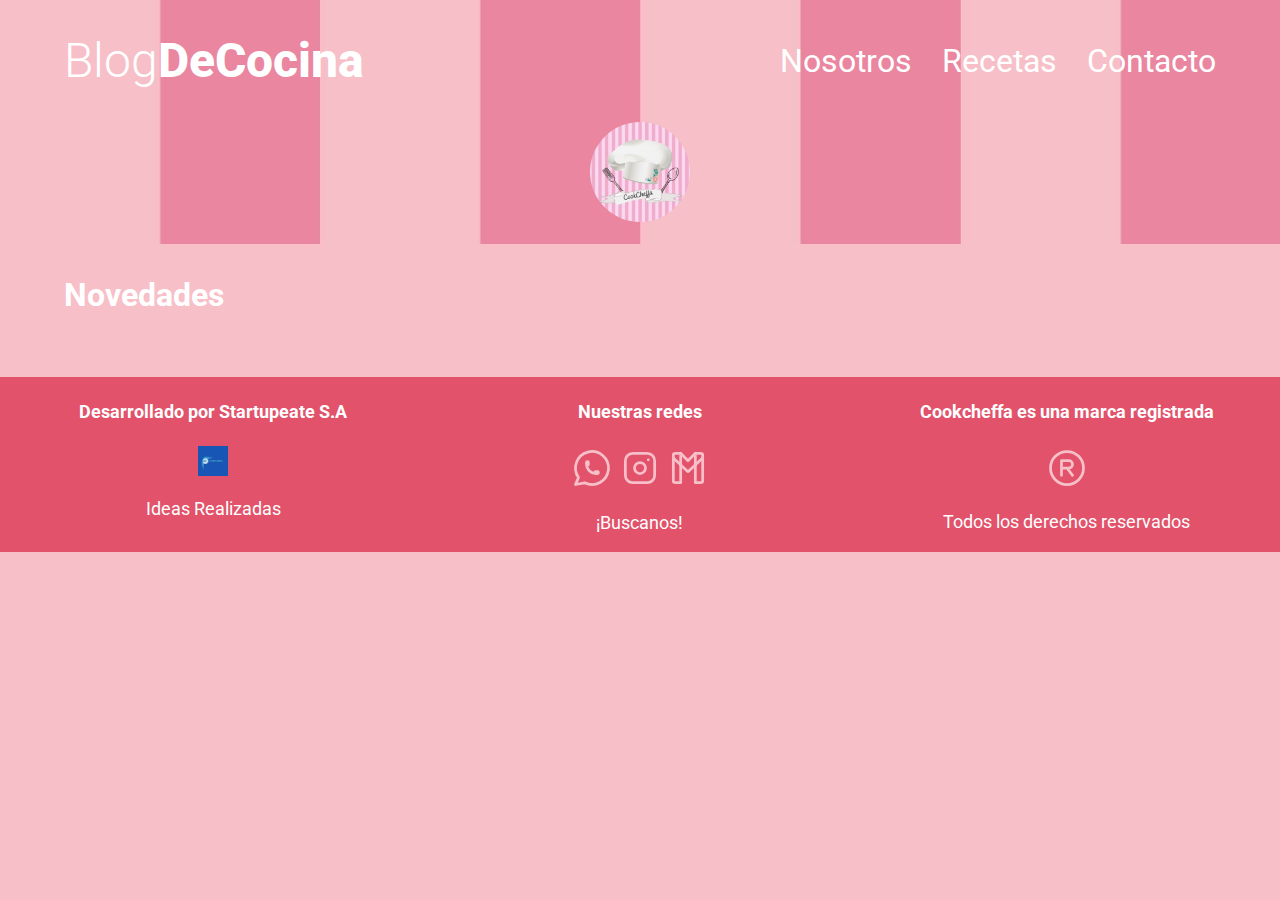
==== html/contacto.html @ c1bd3c8e "Completando la pagina" ====
<!DOCTYPE html>
<html lang="es">

<head>
    <meta charset="UTF-8">
    <meta http-equiv="X-UA-Compatible" content="IE=edge">
    <meta name="viewport" content="width=device-width, initial-scale=1.0">
    <link rel="stylesheet" href="../css/normalize.css">
    <link rel="stylesheet" href="../css/style.css">
    <link rel="shortcut icon" href="../img/logo.jpg">
    <title>Cookcheffa</title>
</head>

<body>
    <header class="header no-margin no-padding">
        <div class="contenedor">
            <div class="barra">
                <a class="logo" href="../index.html">
                    <h1 class="logo-nombre">Blog<span class="logo-bold">DeCocina</span></h1>
                </a>
                <nav class="navbar">
                    <a href="nosotros.html" class="navegacion-enlace">Nosotros</a>
                    <a href="recetas.html" class="navegacion-enlace">Recetas</a>
                    <a href="contacto.html" class="navegacion-enlace">Contacto</a>
                </nav>
            </div>
            <div class="imagen1">
                <img class="logo-img" src="../img/logo.jpg" alt="logo">
            </div>
        </div>
        </div>
    </header>
    <div class="contenedor2 contenido-principal">
        <main class="blog">
            <h3>Novedades</h3>
        </main>
    </div>
    <footer class="footer contenedor3">
        <div class="desarrolladora ">
            <h4>Desarrollado por Startupeate S.A</h4>
            <a href="https://startupeate.netlify.app/" target="_blank">
                <img src="../img/startupeate.webp" class="img-des" alt="logo desarrolladora">
            </a>
            <p>Ideas Realizadas</p>
        </div>
        <div class="desarrolladora ">
            <h4>Nuestras redes</h4>
            <a href="https://web.whatsapp.com/" target="_blank">
                <svg xmlns="http://www.w3.org/2000/svg" class="icon icon-tabler icon-tabler-brand-whatsapp" width="44"
                    height="44" viewBox="0 0 24 24" stroke-width="1.5" stroke="rgb(247, 191, 200)" fill="none"
                    stroke-linecap="round" stroke-linejoin="round">
                    <path stroke="none" d="M0 0h24v24H0z" fill="none" />
                    <path d="M3 21l1.65 -3.8a9 9 0 1 1 3.4 2.9l-5.05 .9" />
                    <path
                        d="M9 10a0.5 .5 0 0 0 1 0v-1a0.5 .5 0 0 0 -1 0v1a5 5 0 0 0 5 5h1a0.5 .5 0 0 0 0 -1h-1a0.5 .5 0 0 0 0 1" />
                </svg>
            </a>
            <a href="https://www.instagram.com/cookcheffa/" target="_blank">
                <svg xmlns="http://www.w3.org/2000/svg" class="icon icon-tabler icon-tabler-brand-instagram" width="44"
                    height="44" viewBox="0 0 24 24" stroke-width="1.5" stroke="rgb(247, 191, 200)" fill="none"
                    stroke-linecap="round" stroke-linejoin="round">
                    <path stroke="none" d="M0 0h24v24H0z" fill="none" />
                    <rect x="4" y="4" width="16" height="16" rx="4" />
                    <circle cx="12" cy="12" r="3" />
                    <line x1="16.5" y1="7.5" x2="16.5" y2="7.501" />
                </svg>
            </a>
            <a href="mailto:cookcheffa@gmail.com">
                <svg xmlns="http://www.w3.org/2000/svg" class="icon icon-tabler icon-tabler-brand-gmail" width="44"
                    height="44" viewBox="0 0 24 24" stroke-width="1.5" stroke="rgb(247, 191, 200)" fill="none"
                    stroke-linecap="round" stroke-linejoin="round">
                    <path stroke="none" d="M0 0h24v24H0z" fill="none" />
                    <path d="M16 20h3a1 1 0 0 0 1 -1v-14a1 1 0 0 0 -1 -1h-3v16z" />
                    <path d="M5 20h3v-16h-3a1 1 0 0 0 -1 1v14a1 1 0 0 0 1 1z" />
                    <path d="M16 4l-4 4l-4 -4" />
                    <path d="M4 6.5l8 7.5l8 -7.5" />
                </svg>
            </a>
            <p>¡Buscanos!</p>
        </div>
        <div class="desarrolladora ">
            <h4>Cookcheffa es una marca registrada</h4>
            <svg xmlns="http://www.w3.org/2000/svg" class="icon icon-tabler icon-tabler-registered" width="44"
                height="44" viewBox="0 0 24 24" stroke-width="1.5" stroke="rgb(247, 191, 200)" fill="none"
                stroke-linecap="round" stroke-linejoin="round">
                <path stroke="none" d="M0 0h24v24H0z" fill="none" />
                <circle cx="12" cy="12" r="9" />
                <path d="M9 16v-8h4a2 2 0 0 1 0 4h-4m3 0l3 4" />
            </svg>
            <p>Todos los derechos reservados</p>
        </div>
    </footer>
</body>

</html>
---- css/style.css ----
@import url('https://fonts.googleapis.com/css2?family=Roboto:wght@300&display=swap');

:root {
    --rosa: rgb(247, 191, 200);
    --fucsia: rgb(226, 82, 106);
    --verde: rgb(102, 184, 126);
    --verde2: rgb(63, 179, 88);
    --azules: #008B8B;
    --blanco: rgb(255, 255, 255);
    --gris1: rgb(160, 158, 158);
    --fondo: rgba(0, 0, 0, 0.40);
    --fondo2: rgba(247, 191, 200, .75);
}

html {
    overflow-x: hidden;
    box-sizing: border-box;
    font-size: 62.5%;
}

*,
*:before,
*:after {
    box-sizing: inherit;
}

body {
    background-color: var(--rosa);
}


.contenedor {
    width: min(90%, 120rem);
    margin: 0 auto;
    text-align: center;
}

.contenedor2 {
    width: min(90%, 120rem);
    margin: 0 auto;
}

@media (max-width: 768px) {

    .contenedor,
    .contenedor2 {
        text-align: center;
    }
}

a {
    text-decoration: none;
}

h1,
h2,
h3,
h4,
h5,
h6,
p,
a {
    font-family: 'Roboto', sans-serif;
    color: var(--blanco);
    line-height: 1.2;
}

h1 {
    font-size: 4.8rem;
    color: var(--blanco);
}

h2 {
    font-size: 4rem;
}

h3 {
    font-size: 3.2rem;
}

h4 {
    font-size: 2.8rem;
}

p {
    font-size: 1.8rem;
}

img {
    max-width: 100%;
}

a {
    text-decoration: none;
    color: var(--blanco);
    font-size: 1.5rem;
}

/** Utilidades **/
.no-margin {
    margin: 0;
}

.no-padding {
    padding: 0;
}

.centrar-texto {
    text-align: center;
}

.header {
    align-items: center;
    background-image: url(../img/Banner\ rosa.jpg);
    background-position: center center;
    background-repeat: repeat;
    background-size: cover;
    height: auto;
}

.header-texto {
    color: var(--blanco);
    padding: 25px;
}

@media (min-width: 768px) {
    .barra {
        display: flex;
        justify-content: space-between;
        align-items: center;
    }
}

.logo h1 {
    font-family: 'Roboto', sans-serif;
}

@media (max-width: 768px) {
    .logo h1 {
        font-size: 2.5rem;
        text-align: center;
        margin-bottom: 1.5rem;
    }
}

.logo-nombre {
    font-weight: 300;
}

.logo-bold {
    font-weight: 800;
}

.logo-img {
    width: 100px;
    height: 100px;
    border-radius: 50%;
    margin-bottom: 2rem;
}

@media (max-width: 768px) {
    .logo-img {
        display: none;
    }
}

.navegacion-enlace {
    display: block;
    text-align: center;
    font-size: 3.2rem;
    color: var(--blanco);
    text-decoration: none;
    text-transform: capitalize;
}

.navegacion-enlace:hover,
.logo h1:hover {
    color: var(--fucsia);
}

@media(min-width: 768px) {
    .navbar {
        display: flex;
        gap: 3rem
    }
}

@media(max-width: 768px) {
    .navbar {
        display: flex;
        gap: 3rem
    }

    .navbar a {
        font-size: 2rem;
        text-align: center;
    }
}

@media (min-width: 768px) {
    .contenido-principal {
        display: grid;
        grid-template-columns: 2fr 1fr;
        column-gap: 4rem;
    }
}

.entrada {
    margin-bottom: 2rem;

}

.entrada:last-of-type {
    border: none;
    margin-bottom: 0;
}

.boton,
.boton2 {
    display: block;
    font-family: 'Roboto', sans-serif;
    color: var(--blanco);
    text-align: center;
    padding: 1rem 3rem;
    font-size: 1.8rem;
    text-transform: capitalize;
    font-weight: 700;
    margin-bottom: 2rem;
    border: none;
}

.boton2 {
    width: 280px;
}

.entrada-contenido {
    color: var(--blanco);
}

@media (min-width: 768px) {
    .boton {
        display: inline-block;
        width: 700px;
    }

    .entrada-imagen {
        width: 700px;
    }

    .entrada-contenido {
        width: 700px;
    }
}

.boton:hover {
    cursor: pointer;
}

.articulo {
    color: var(--blanco);
}

.boton-primario {
    background-color: var(--fucsia);
}

.boton-secundario {
    background-color: var(--fucsia);
}

.cursos {
    width: 280px;
    padding: 0;
    list-style: none;
    border-bottom: 1px solid var(--fucsia);
}

.widget-curso {
    border-bottom: 1px solid var(--gris);
    margin-bottom: 2rem;
}

.widget-curso:last-of-type {
    border: none;
    margin-bottom: 0;
}

.widget-curso-label {
    font-family: 'Roboto', sans-serif;
    color: var(--blanco);
    font-weight: bold;
}

.widget-curso-info {
    font-family: 'Roboto', sans-serif;
    color: var(--blanco);
    font-weight: normal;
}

.widget-curso-label,
.widget-curso-info {
    font-size: 2rem;
}

@media screen and (max-width: 768px) {
    .aside-bar {
        display: flex;
        flex-direction: column;
        align-items: center;
    }
}

@media screen and (max-width: 768px) {
    .navbar {
        display: flex;
        flex-direction: row;
        justify-content: space-between;
    }
}



/*footer*/

.contenedor3 {
    margin-top: 3rem;
    display: grid;
    grid-template-columns: 1fr 1fr 1fr;
    background-color: var(--fucsia);
    justify-content: center;
}


.desarrolladora {
    text-align: center;
}

.img-des {
    width: 30px;
    height: 30px;
    text-align: center;
}

.desarrolladora h4 {
    font-size: 1.8rem;
}

@media (max-width: 768px) {
    .contenedor3 {
        grid-template-columns: 1fr;
    }

    .desarrolladora {
        margin: 0 2rem;
        border-bottom: solid 1rem var(rosa);
    }
}

/*Nosotros*/
.ent-cont {
    display: flex;
    flex-direction: row;
    margin-top: 4rem;
    background-image: url(../img/productos-panaderia-perfectamente-organizados_23-2150168243.avif);
    background-size: contain;
    background-repeat: repeat;
    background-color: var(--fondo);
}

.cuerpo {
    flex: 1;
    background-color: var(--fondo);
    padding: 2rem;
}

.d-block {
    height: 600px;
    margin-bottom: 4rem;
}

@media screen and (max-width:768px) {
    .d-block {
        width: auto;
        height: auto;
    }

}
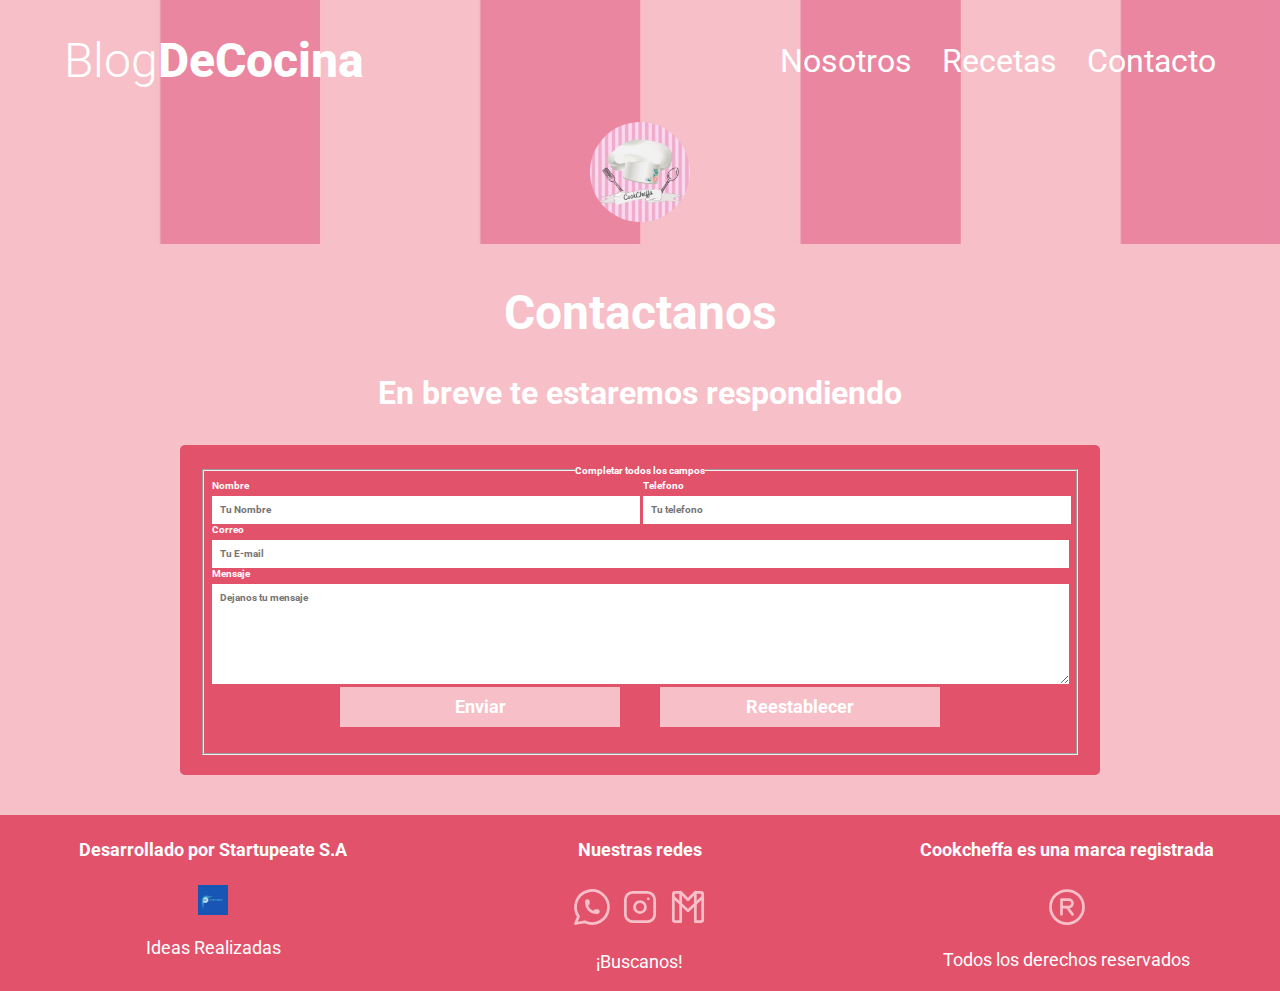
==== commit 20c9735d: "Formulario de contacto" ====
--- a/html/contacto.html
+++ b/html/contacto.html
@@ -30,9 +30,40 @@
         </div>
         </div>
     </header>
-    <div class="contenedor2 contenido-principal">
-        <main class="blog">
-            <h3>Novedades</h3>
+    <div class="contenedor-formulario">
+        <main class="main-contenedor">
+            <h1 class="centrar-texto">Contactanos</h1>
+                <section>
+                    <h3 class="centrar-texto">En breve te estaremos respondiendo</h3>
+                    <form class="formulario">
+                        <fieldset>
+                            <legend>Completar todos los campos</legend>
+                            <div class="contenedor-campo">
+                                <div class="campo">
+                                    <label for="Nombre">Nombre</label>
+                                    <input class="input-text" type="text" placeholder="Tu Nombre" />
+                                </div>
+                                <div class="campo">
+                                    <label for="Telefono">Telefono</label>
+                                    <input class="input-text" type="number" placeholder="Tu telefono" />
+                                </div>
+                            </div>
+                            <div class="campo">
+                                <label for="Email">Correo</label>
+                                <input class="input-text" type="email" placeholder="Tu E-mail" />
+                            </div>
+                            <div class="campo">
+                                <label for="Texto">Mensaje</label>
+                                <textarea class="input-text area" name="Mensaje"
+                                    placeholder="Dejanos tu mensaje"></textarea>
+                            </div>
+                            <div class="flex">
+                                <a href="#"><input class="boton2 boton-contacto centrar-texto type="submit" value="Enviar" /></a>
+                                <a href="#"><input class="boton2 boton-contacto centrar-texto type="submit" value="Reestablecer" /></a>
+                            </div>
+                        </fieldset>
+                    </form>
+                </section>
         </main>
     </div>
     <footer class="footer contenedor3">
--- a/css/style.css
+++ b/css/style.css
@@ -216,7 +216,7 @@
 }
 
 .boton,
-.boton2 {
+.boton2, .boton3 {
     display: block;
     font-family: 'Roboto', sans-serif;
     color: var(--blanco);
@@ -383,5 +383,90 @@
         width: auto;
         height: auto;
     }
-
+}
+
+/*formulario*/
+.main-contenedor{
+    margin:4rem 18rem;
+}
+.formulario {
+    background-color: var(--fucsia);
+    width: auto;
+    padding: 20px;
+    border-radius: 0.5rem;
+    margin-bottom: 10px;
+    font-family: 'Roboto', sans-serif;
+}
+
+.formulario legend {
+    color: var(--blanco);
+    text-align: center;
+    font-weight: bold;
+}
+
+@media (min-width: 768px) {
+    .contenedor-campo {
+        display: grid;
+        grid-template-columns: 50% 50%;
+        column-gap: 0.25rem;
+    }
+}
+
+.campo label {
+    color: var(--blanco);
+    font-weight: bold;
+    margin-bottom: 0.5rem;
+    display: block;
+}
+
+.input-text {
+    color: var(--blanco);
+    font-weight: bold;
+    width: 100%;
+    border: none;
+    padding: 0.8rem;
+}
+
+.area {
+    height: 100px;
+}
+
+.flex {
+    display: flex;
+    justify-content: center;
+    gap:4rem;
+}
+
+.boton-contacto{
+    background-color: var(--rosa);
+}
+
+@media (max-width: 480px) {
+    h1 {
+        font-weight: 600;
+        font-size: medium;
+    }
+
+    span {
+        font-size: small;
+    }
+}
+
+@media (max-width: 768px) {
+    .main-contenedor {
+        width: 100%;
+        margin: auto;
+        padding: 5px;
+    }
+}
+
+
+@media (max-width: 768px) {
+    .formulario {
+        width: auto;
+    }
+
+    .alineacion-derecha {
+        justify-content: center;
+    }
 }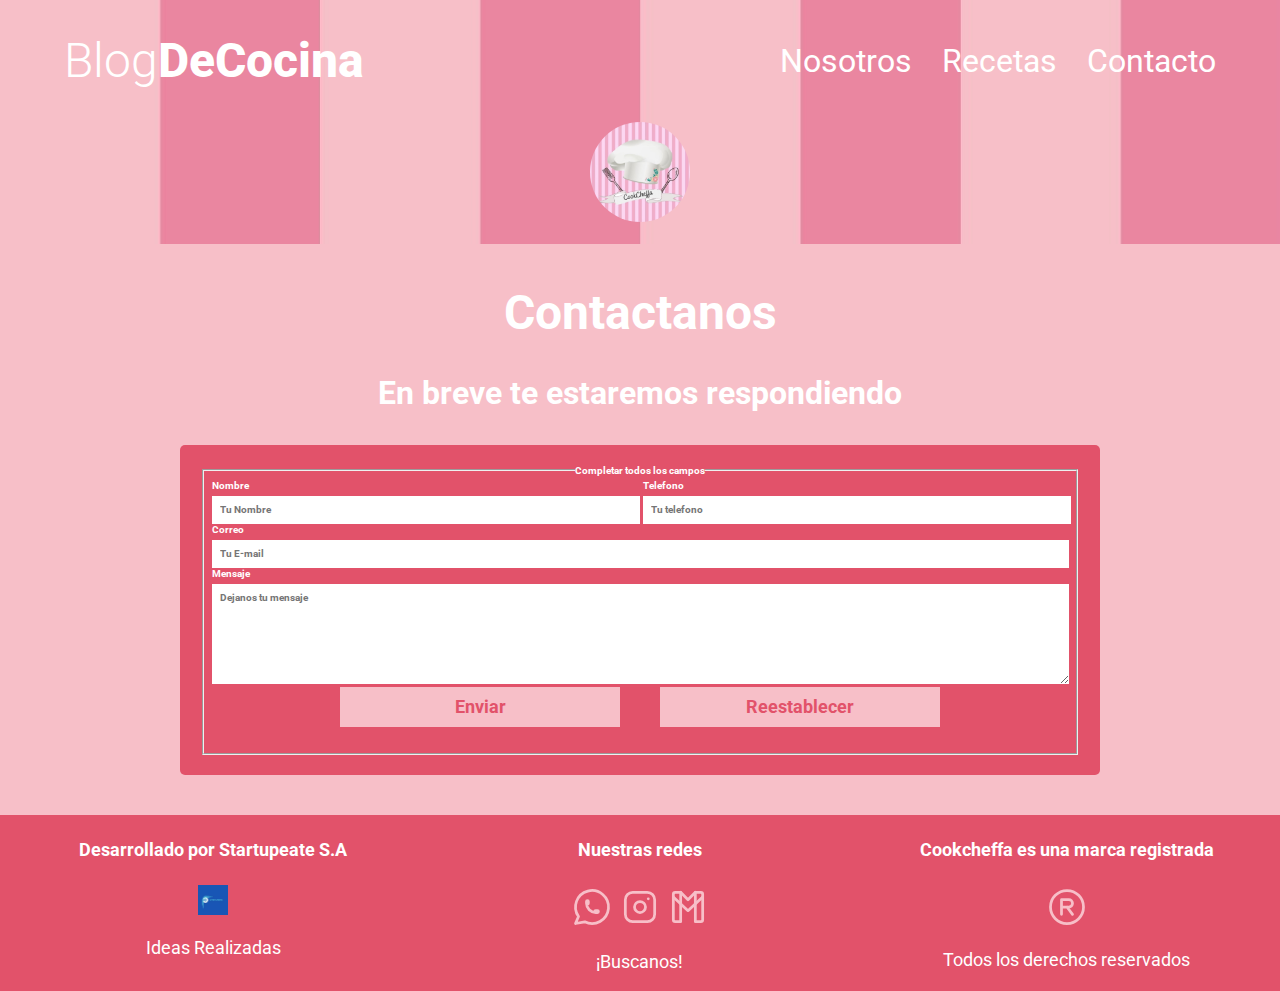
==== commit fa8db726: "depuracion css" ====
--- a/html/contacto.html
+++ b/html/contacto.html
@@ -32,7 +32,7 @@
     </header>
     <div class="contenedor-formulario">
         <main class="main-contenedor">
-            <h1 class="centrar-texto">Contactanos</h1>
+            <h1 class="centrar-texto titulo">Contactanos</h1>
                 <section>
                     <h3 class="centrar-texto">En breve te estaremos respondiendo</h3>
                     <form class="formulario">
@@ -58,8 +58,8 @@
                                     placeholder="Dejanos tu mensaje"></textarea>
                             </div>
                             <div class="flex">
-                                <a href="#"><input class="boton2 boton-contacto centrar-texto type="submit" value="Enviar" /></a>
-                                <a href="#"><input class="boton2 boton-contacto centrar-texto type="submit" value="Reestablecer" /></a>
+                                <a href="#"><input class="boton2 boton-contacto centrar-texto" type="submit" value="Enviar" /></a>
+                                <a href="#"><input class="boton2 boton-contacto centrar-texto" type="submit" value="Reestablecer" /></a>
                             </div>
                         </fieldset>
                     </form>
--- a/css/style.css
+++ b/css/style.css
@@ -3,13 +3,8 @@
 :root {
     --rosa: rgb(247, 191, 200);
     --fucsia: rgb(226, 82, 106);
-    --verde: rgb(102, 184, 126);
-    --verde2: rgb(63, 179, 88);
-    --azules: #008B8B;
     --blanco: rgb(255, 255, 255);
-    --gris1: rgb(160, 158, 158);
     --fondo: rgba(0, 0, 0, 0.40);
-    --fondo2: rgba(247, 191, 200, .75);
 }
 
 html {
@@ -439,34 +434,26 @@
 
 .boton-contacto{
     background-color: var(--rosa);
-}
-
-@media (max-width: 480px) {
-    h1 {
-        font-weight: 600;
-        font-size: medium;
-    }
-
-    span {
-        font-size: small;
-    }
-}
-
-@media (max-width: 768px) {
-    .main-contenedor {
-        width: 100%;
-        margin: auto;
-        padding: 5px;
-    }
-}
-
-
-@media (max-width: 768px) {
-    .formulario {
-        width: auto;
-    }
-
-    .alineacion-derecha {
-        justify-content: center;
+    color: var(--fucsia);
+}
+.boton-contacto:hover{
+    color:var(--blanco)
+}
+
+
+@media screen and (max-width: 768px) {
+    .main-contenedor, .contenedor-formulario, .formulario ,.flex, .campo {
+        display: flex;
+        flex-direction: column;
+        margin: 0;
+        width:100%;
+    }
+    .flex{
+        margin-top: 0.5rem;
+        align-items: center;
+        gap:0.2rem;
+    }
+    .titulo{
+        display: none;
     }
 }